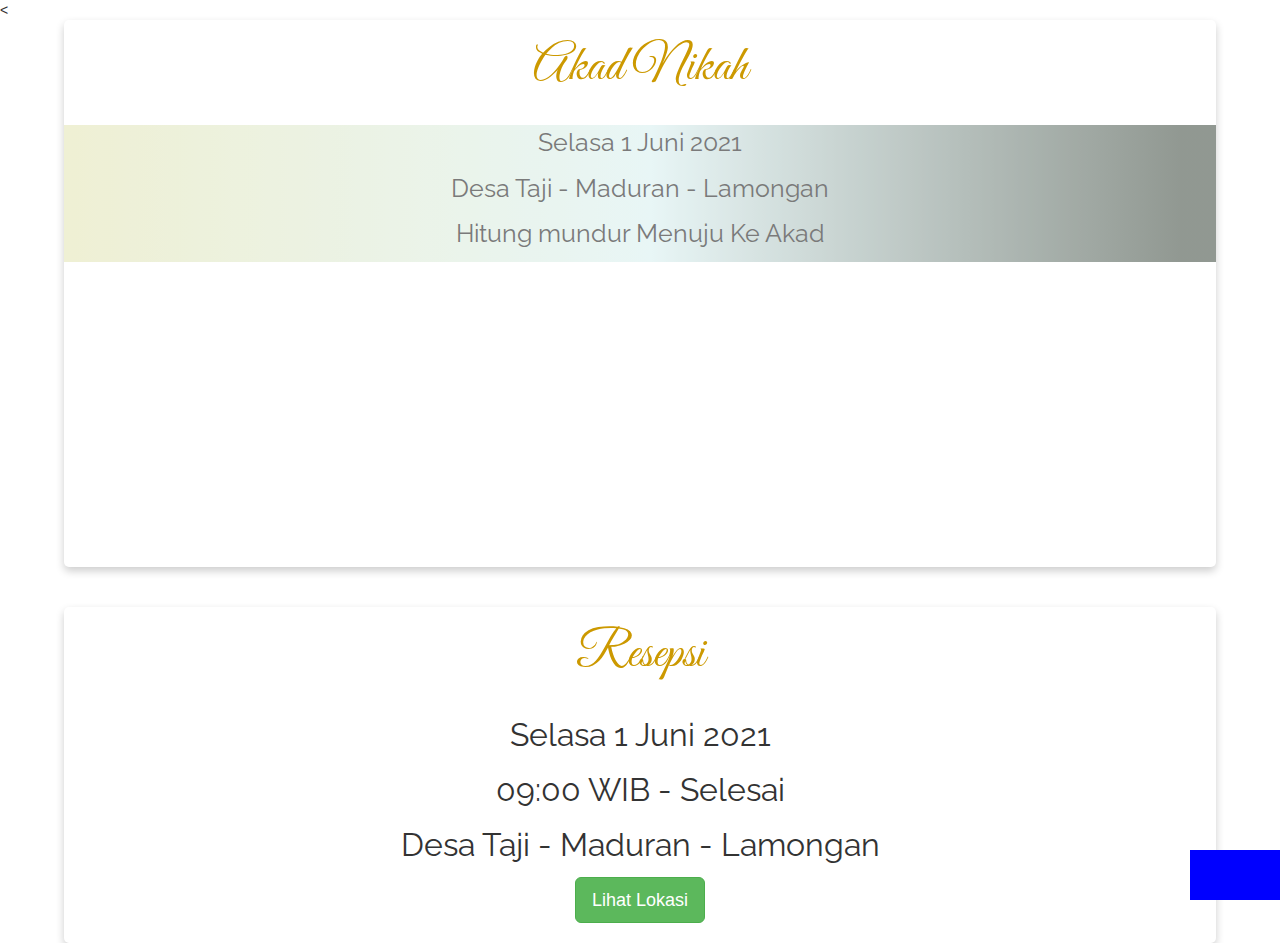
==== akad.html @ c64b7516 "perubahan" ====
<!DOCTYPE html>
<html lang="en" id="home">
  <head>
    <meta charset="utf-8">
    <meta http-equiv="X-UA-Compatible" content="IE=edge">
    <meta name="viewport" content="width=device-width, initial-scale=1">
    <!-- The above 3 meta tags *must* come first in the head; any other head content must come *after* these tags -->
    <title>My Porfolio</title>
    <!-- FONT -->
    
  <link href="https://fonts.googleapis.com/css?family=Raleway" rel="stylesheet">
  <link href="https://fonts.googleapis.com/css?family=Great+Vibes&display=swap" rel="stylesheet">
  <link href="https://fonts.googleapis.com/css?family=Bad+Script&display=swap" rel="stylesheet">
    <!-- Bootstrap -->
    <link href="css/bootstrap.min.css" rel="stylesheet">
    <link rel="stylesheet" href="css/style.css">

    <!-- HTML5 shim and Respond.js for IE8 support of HTML5 elements and media queries -->
    <!-- WARNING: Respond.js doesn't work if you view the page via file:// -->
    <!--[if lt IE 9]>
      <script src="https://oss.maxcdn.com/html5shiv/3.7.3/html5shiv.min.js"></script>
      <script src="https://oss.maxcdn.com/respond/1.4.2/respond.min.js"></script>
    <![endif]-->
  </head>
  <body>
    <!-- jumbotron -->
    <<!-- div class="jumbotron text-center">
      <img src="img/dummy2.png" class="img-circle">
      <h1>Andi & Budi</h1>
      <h3>بِسْــــــــــــــــــمِ اللهِ الرَّحْمَنِ الرَّحِيْمِ<br></h3>
          <p>
              "Dan di antara tanda-tanda kekuasaanNya, diciptakanNya untukmu pasangan hidup
               dari jenismu sendiri supaya kamu dapat ketenangan hati dan dijadikanNya kasih
               sayang di antara kamu.Sesungguhnya yang demikian menjadi tanda-tanda
               kebesaran-Nya bagi orang-orang yang berpikir."
               Q.S. Ar-Rum: 21</p>
    </div> -->
    <!-- akhir jumbotron -->


    <!-- content -->
    <div class="card" id="Akad">
        <h2>Akad Nikah</h2><br>
          <div class="akad">
              <p>Selasa  1 Juni 2021</P>
              <p> Desa Taji - Maduran - Lamongan </p>
              <p>Hitung mundur Menuju Ke Akad</p>
              <!--Timer Countdown Menghitung mundur dari tanggal dan waktu sekarang sampai ke hari pernikahan-->
              <div class="countdown">
              <p id="demo"></p>
              <script>
                // GANTI TANGGAL DI BAWAH DENGAN TANGGAL AKAD ANDA
                var countDownDate = new Date("Jun 01, 2021 13:00:00").getTime();

                // Update the count down every 1 second
                var x = setInterval(function() {

                  // Get today's date and time
                  var now = new Date().getTime();

                  // Find the distance between now and the count down date
                  var distance = countDownDate - now;

                  // Time calculations for days, hours, minutes and seconds
                  var days = Math.floor(distance / (1000 * 60 * 60 * 24));
                  var hours = Math.floor((distance % (1000 * 60 * 60 * 24)) / (1000 * 60 * 60));
                  var minutes = Math.floor((distance % (1000 * 60 * 60)) / (1000 * 60));
                  var seconds = Math.floor((distance % (1000 * 60)) / 1000);

                  // Output the result in an element with id="demo"
                  document.getElementById("demo").innerHTML = days + " hari: " + hours + " jam: "
                  + minutes + " menit: " + seconds + " detik" ;

                  // JIKA HITUNG MUNDUR HABIS AKAN MUNCUL TULISAN DI BAWAH INI, CONTOH : "HARI INI KAMI SUDAH HALAL : )"
                  if (distance < 0) {
                    clearInterval(x);
                    document.getElementById("demo").innerHTML = "HARI INI KAMI SUDAH HALAL :)";
                  }
                }, 1000);
                </script>
                </div>
                <!--Timer Countdown tutup-->
          </div>

          <!-- Elemen kontainer peta -->
          <div class="gmaps">

            <!-- GANTI DI BAWAH INI DENGAN KODE GOOGLE MAPS ALAMAT AKAD -->
            <iframe src="https://www.google.com/maps/embed?pb=!1m18!1m12!1m3!1d3158.3813925416803!2d100.09921242497578!3d-0.5483610997494731!2m3!1f0!2f0!3f0!3m2!1i1024!2i768!4f13.1!3m3!1m2!1s0x0%3A0x0!2zMMKwMzInNTQuMSJTIDEwMMKwMDYnMDMuNCJF!5e0!3m2!1sid!2sid!4v1568704856722!5m2!1sid!2sid"
            width="100%" height="300" frameborder="0" style="border:0;" allowfullscreen=""></iframe>

          </div>
      </div>

      <br/>
      <br/>

      <div class="card" id="Resepsi">
        <h2>Resepsi</h2><br>
        <p>Selasa 1 Juni 2021<p/>
        <p> 09:00 WIB - Selesai </p>
        <p>Desa Taji - Maduran - Lamongan </p>
          <!-- GANTI KODE DIBAWAH INI DENGAN KODE GOOGLE MAPS ALAMAT RESEPSI -->
          <a href="https://goo.gl/maps/987ZGFexLNnqFMt49" target="_blank" class="btn btn-success btn-lg">Lihat Lokasi</a><br><br>
      </div>
    <!-- ahir content -->
    
    <!-- footer -->
    <!-- <div id="footer" class="fixed-bottom">
      <div class="container-fluid text-center">
        <div class="row">
          <div class="col-sm-4"> 
            <a href="" class="btn btn-primary btn-block">Home</a>  
          </div>
          <div class="col-sm-4">   
            <a href="" class="btn btn-danger btn-block">Home</a>
          </div>
          <div class="col-sm-4">
            <a href="" class="btn btn-warning btn-block">Home</a>   
          </div>
        </div>
      </div>
    </div> -->
    <!-- akhir footer -->

    <div class="container-fluid" style="height:50px; line-height:50px; background-color:blue; position: fixed; bottom: 0; right: 0">
            
      <!-- Copyright -->
      <div class="row" style="height:50px; line-height:50px; position: fixed; bottom: 0; right: 0>
        <div class="col-sm-3">
        </div>
        
        <div class="col-sm-3">
        </div>

        <div class="col-sm-3">
        </div>
        </div>
      </div>


    <!-- jQuery (necessary for Bootstrap's JavaScript plugins) -->
    <script src="js/jquery-3.1.1.min.js"></script>
    <script src="js/jquery.easing.1.3.js"></script>
    <!-- Include all compiled plugins (below), or include individual files as needed -->
    <script src="js/bootstrap.min.js"></script>

   <script src="js/script.js"></script>
  </body>
</html>
---- css/style.css ----
/* html {
	position: relative;
} */

/* body {
	margin-bottom: 120px;
	margin-top: 30px;
} */

.jumbotron {
	height: 500px;
	background-image: url(../img/header-bg.jpg);
	background-size: cover;
	background-attachment: fixed;
	background-position: 0 -140px;
	overflow: hidden;
	position: relative;
}



.jumbotron img {
	width: 200px;
	border: 5px solid #ddd;
}
.jumbotron h1 {
	font-size: 3rem;
	font-family: "Raleway";
	font-style: italic;
	color: white;
	text-shadow: 1px 1px 2px rgba(0,0,0,0.5);
}
.jumbotron p {
	font-size: 1.5rem;
	font-family: "Raleway";
	font-style: italic;
	color: white;
	text-shadow: 1px 1px 2px rgba(0,0,0,0.5);
}

/* hr {
	width: 250px;
	border-top: 3px solid #999;
} */

section {
	min-height: 600px;
}

.kiri, .kanan {
	opacity: 0;
	transform: translate(-50px, 0);
	transition: 3.2s;
}

.kanan {
	transform: translate(50px, 0);
}

.kiri-go, .kanan-go {
	opacity: 1;
	transform: translate(0, 0);
}

.portfolio {
	background-color: #eee;
}

.portfolio .thumbnail {
	opacity: 0;
	transform: translate(0,-40px);
	transition: .3s;
}

.portfolio .thumbnail.muncul {
	opacity: 1;
	transform: translate(0,0);
}

.contact {
	min-height: 800px;
}

#footer {
	height: 50px;
	background-color: blue;
}

#About{
	min-height: 450px;
	box-shadow: 0 4px 8px 0 rgba(0, 0, 0, 0.2);
	background: rgb(230,232,189);
	background: linear-gradient(90deg, rgba(230,232,189,1) 0%, rgba(220,241,241,1) 51%, rgba(86,97,87,1) 97%);
	background-image: url("../img/floral5.svg");
	background-size: cover;
	overflow: auto;
}


#About p{
	font-style: normal;
	font-size: 25px;
	font-family: 'Bad Script';
}

 #About h1{
	font-style: normal;
	font-family: 'Great Vibes', cursive;
	color: #cc9900;
	outline: black;
	font-size: 5rem;

 }
 #About img{
	 width: 150px;
	 height: 200px;
	 border-radius: 50% 50%;
 }

 /*akad dan resepsi*/

  #Akad{
    min-height: 500px;
    width: 90%;
    border-radius:5px;
    box-shadow: 0 4px 8px 0 rgba(0, 0, 0, 0.2);
    overflow: auto;
    position: relative;
    left: 50%;
    transform: translate(-50%);

  }
  #Akad h2{
    font-size: 5rem;
    text-align: center;
    font-family: 'Great Vibes', cursive;
    color: #cc9900;
    outline: black;
  }
  .akad {
    width: 100%;
    height: auto;
    float: left;
    background: rgb(230,232,189);
    background: linear-gradient(90deg, rgba(230,232,189,1) 0%, rgba(220,241,241,1) 51%, rgba(86,97,87,1) 97%);
    opacity: 0.65;
  }

  .akad p{
     text-align: center;
     font-style: normal;
     font-size: 25px;
     font-family: "Raleway";
    }

  .gmaps {
    float: right;
    width: 100%;
  }

  .countdown{
    width: auto;
    height: auto;
    background: rgb(230,232,189);
    background: linear-gradient(90deg, rgba(230,232,189,1) 0%, rgba(87,179,179,1) 51%, rgba(86,97,87,1) 97%);
  }
  .countdown p {
    text-align: center;
  }

  #Resepsi{
    min-height: auto;
    width: 90%;
    border-radius:5px;
    box-shadow: 0 4px 8px 0 rgba(0, 0, 0, 0.2);
    overflow: auto;
    position: relative;
    left: 50%;
    transform: translate(-50%);
    text-align: center;

  }
  #Resepsi h2{
    font-style: normal;
    font-size: 5rem;
    text-align: center;
    font-family: 'Great Vibes', cursive;
    color: #cc9900;
    outline: black;
  }

 #Resepsi p{
   font-style: normal;
   font-family: "Raleway";
   font-size: 3.5vh;
  }

  #Galery{
    min-height: 500px;
    width: 90%;
    border-radius:5px;
    box-shadow: 0 4px 8px 0 rgba(0, 0, 0, 0.2);
    overflow: hidden;
    position: relative;
    background-image: url("img/floral5.svg");
    background-size: cover;
    left: 50%;
    transform: translate(-50%);
    margin-bottom: 10px;
}
  #Galery h2{
    font-style: normal;
    font-size: 5rem;
    text-align: center;
    font-family: 'Great Vibes', cursive;
    color: #cc9900;
    outline: black;
  }

  .footer{
    background: rgb(230,232,189);
    background: linear-gradient(90deg, rgba(230,232,189,1) 0%, rgba(220,241,241,1) 51%, rgba(86,97,87,1) 97%);
    width: 100%;
    min-height: 100px;
    font-family: "Raleway";
  }
 /*ahir akad dan resepsi*/
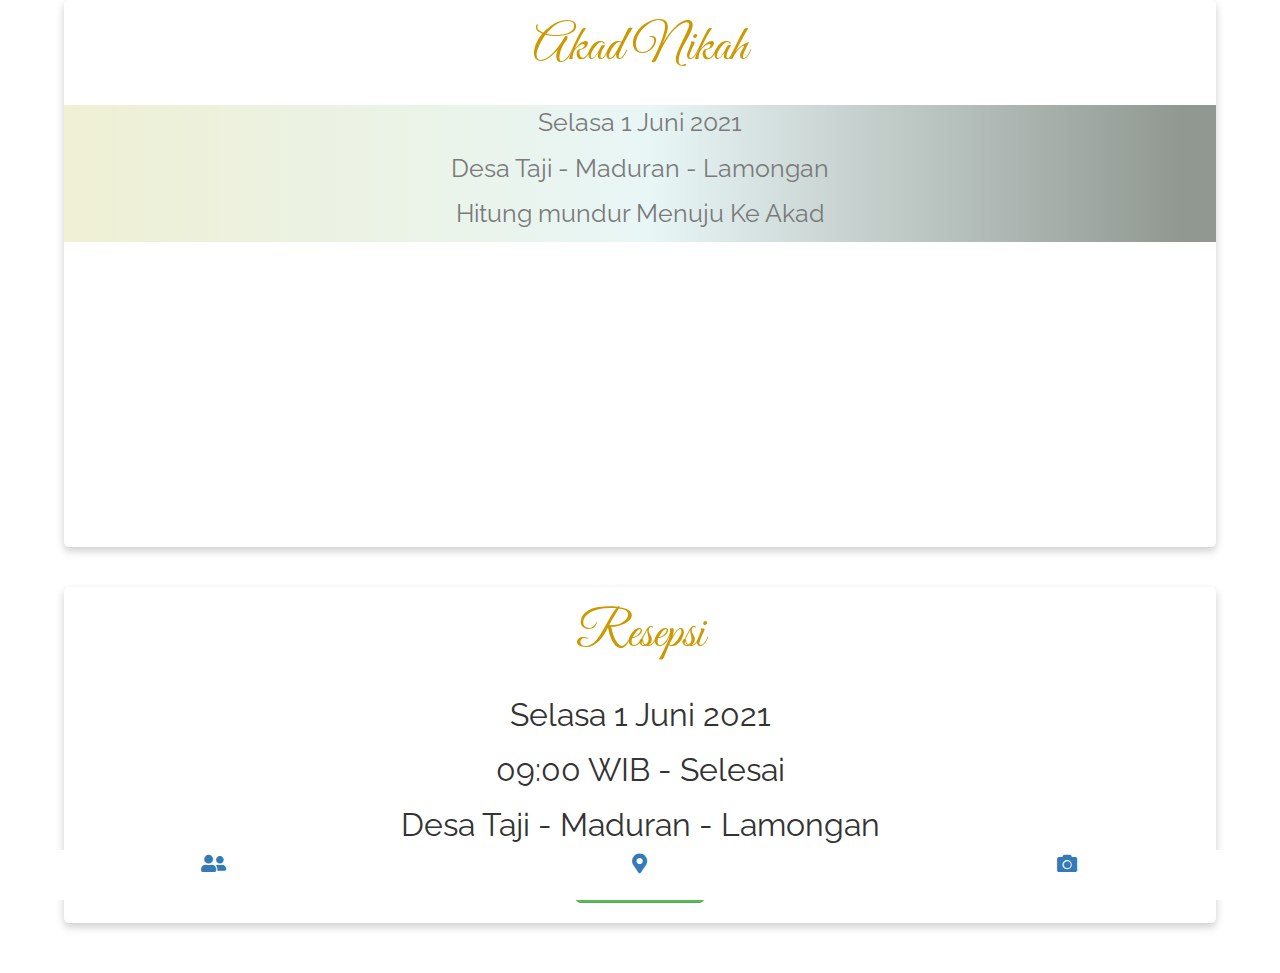
==== commit 103fbba6: "perubahan footer" ====
--- a/akad.html
+++ b/akad.html
@@ -15,29 +15,9 @@
     <link href="css/bootstrap.min.css" rel="stylesheet">
     <link rel="stylesheet" href="css/style.css">
 
-    <!-- HTML5 shim and Respond.js for IE8 support of HTML5 elements and media queries -->
-    <!-- WARNING: Respond.js doesn't work if you view the page via file:// -->
-    <!--[if lt IE 9]>
-      <script src="https://oss.maxcdn.com/html5shiv/3.7.3/html5shiv.min.js"></script>
-      <script src="https://oss.maxcdn.com/respond/1.4.2/respond.min.js"></script>
-    <![endif]-->
+    <link href="fonts/fontawesome/css/all.css" rel="stylesheet">
   </head>
   <body>
-    <!-- jumbotron -->
-    <<!-- div class="jumbotron text-center">
-      <img src="img/dummy2.png" class="img-circle">
-      <h1>Andi & Budi</h1>
-      <h3>بِسْــــــــــــــــــمِ اللهِ الرَّحْمَنِ الرَّحِيْمِ<br></h3>
-          <p>
-              "Dan di antara tanda-tanda kekuasaanNya, diciptakanNya untukmu pasangan hidup
-               dari jenismu sendiri supaya kamu dapat ketenangan hati dan dijadikanNya kasih
-               sayang di antara kamu.Sesungguhnya yang demikian menjadi tanda-tanda
-               kebesaran-Nya bagi orang-orang yang berpikir."
-               Q.S. Ar-Rum: 21</p>
-    </div> -->
-    <!-- akhir jumbotron -->
-
-
     <!-- content -->
     <div class="card" id="Akad">
         <h2>Akad Nikah</h2><br>
@@ -95,7 +75,7 @@
       <br/>
       <br/>
 
-      <div class="card" id="Resepsi">
+      <div class="card" id="Resepsi" style="margin-bottom: 50px;">
         <h2>Resepsi</h2><br>
         <p>Selasa 1 Juni 2021<p/>
         <p> 09:00 WIB - Selesai </p>
@@ -106,37 +86,22 @@
     <!-- ahir content -->
     
     <!-- footer -->
-    <!-- <div id="footer" class="fixed-bottom">
+    <div id="" class="foter">
       <div class="container-fluid text-center">
         <div class="row">
           <div class="col-sm-4"> 
-            <a href="" class="btn btn-primary btn-block">Home</a>  
+            <a href="index.html"> <i class="fas fa-user-friends"></i></a>  
           </div>
           <div class="col-sm-4">   
-            <a href="" class="btn btn-danger btn-block">Home</a>
+            <a href=""><i class="fas fa-map-marker-alt"></i></a>
           </div>
           <div class="col-sm-4">
-            <a href="" class="btn btn-warning btn-block">Home</a>   
+            <a href="galeri.html"><i class="fas fa-camera"></i></a>   
           </div>
         </div>
       </div>
-    </div> -->
+    </div>
     <!-- akhir footer -->
-
-    <div class="container-fluid" style="height:50px; line-height:50px; background-color:blue; position: fixed; bottom: 0; right: 0">
-            
-      <!-- Copyright -->
-      <div class="row" style="height:50px; line-height:50px; position: fixed; bottom: 0; right: 0>
-        <div class="col-sm-3">
-        </div>
-        
-        <div class="col-sm-3">
-        </div>
-
-        <div class="col-sm-3">
-        </div>
-        </div>
-      </div>
 
 
     <!-- jQuery (necessary for Bootstrap's JavaScript plugins) -->
--- a/css/style.css
+++ b/css/style.css
@@ -217,12 +217,15 @@
     outline: black;
   }
 
-  .footer{
-    background: rgb(230,232,189);
-    background: linear-gradient(90deg, rgba(230,232,189,1) 0%, rgba(220,241,241,1) 51%, rgba(86,97,87,1) 97%);
-    width: 100%;
-    min-height: 100px;
-    font-family: "Raleway";
+  .foter{
+  position: fixed;
+  left: 0;
+  bottom: 0;
+  width: 100%;
+  background-color: white;
+  text-align: center;
+  height: 50px;
+  font-size: 20px;
   }
  /*ahir akad dan resepsi*/
 
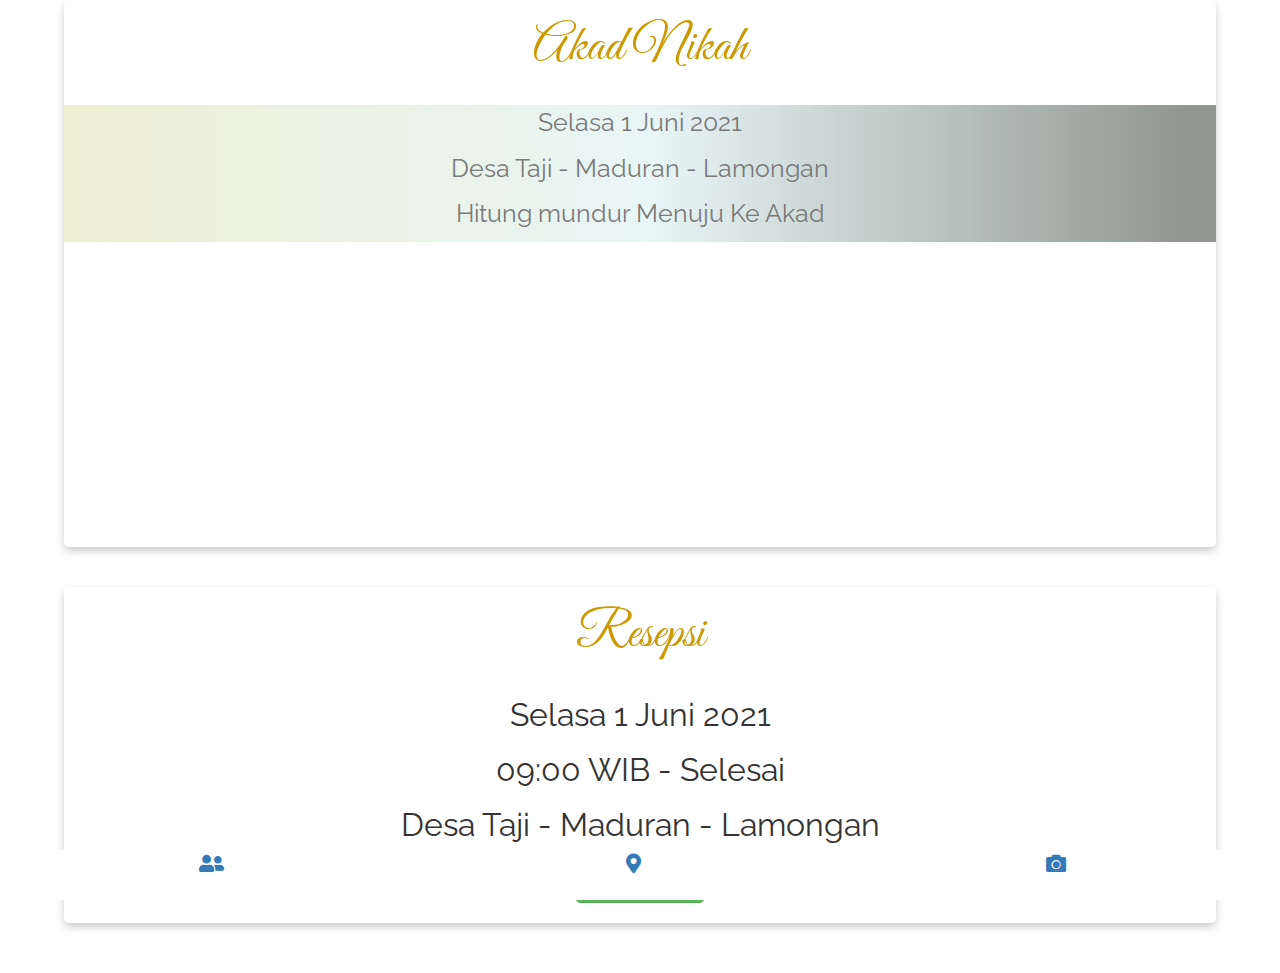
==== commit b627c84f: "perubahan footer css" ====
--- a/akad.html
+++ b/akad.html
@@ -87,19 +87,15 @@
     
     <!-- footer -->
     <div id="" class="foter">
-      <div class="container-fluid text-center">
-        <div class="row">
-          <div class="col-sm-4"> 
+          <div style="width: 33%;"> 
             <a href="index.html"> <i class="fas fa-user-friends"></i></a>  
           </div>
-          <div class="col-sm-4">   
+          <div style="width: 33%;">   
             <a href=""><i class="fas fa-map-marker-alt"></i></a>
           </div>
-          <div class="col-sm-4">
+          <div style="width: 33%;">
             <a href="galeri.html"><i class="fas fa-camera"></i></a>   
           </div>
-        </div>
-      </div>
     </div>
     <!-- akhir footer -->
 
--- a/css/style.css
+++ b/css/style.css
@@ -226,6 +226,7 @@
   text-align: center;
   height: 50px;
   font-size: 20px;
+  display: flex;
   }
  /*ahir akad dan resepsi*/
 
